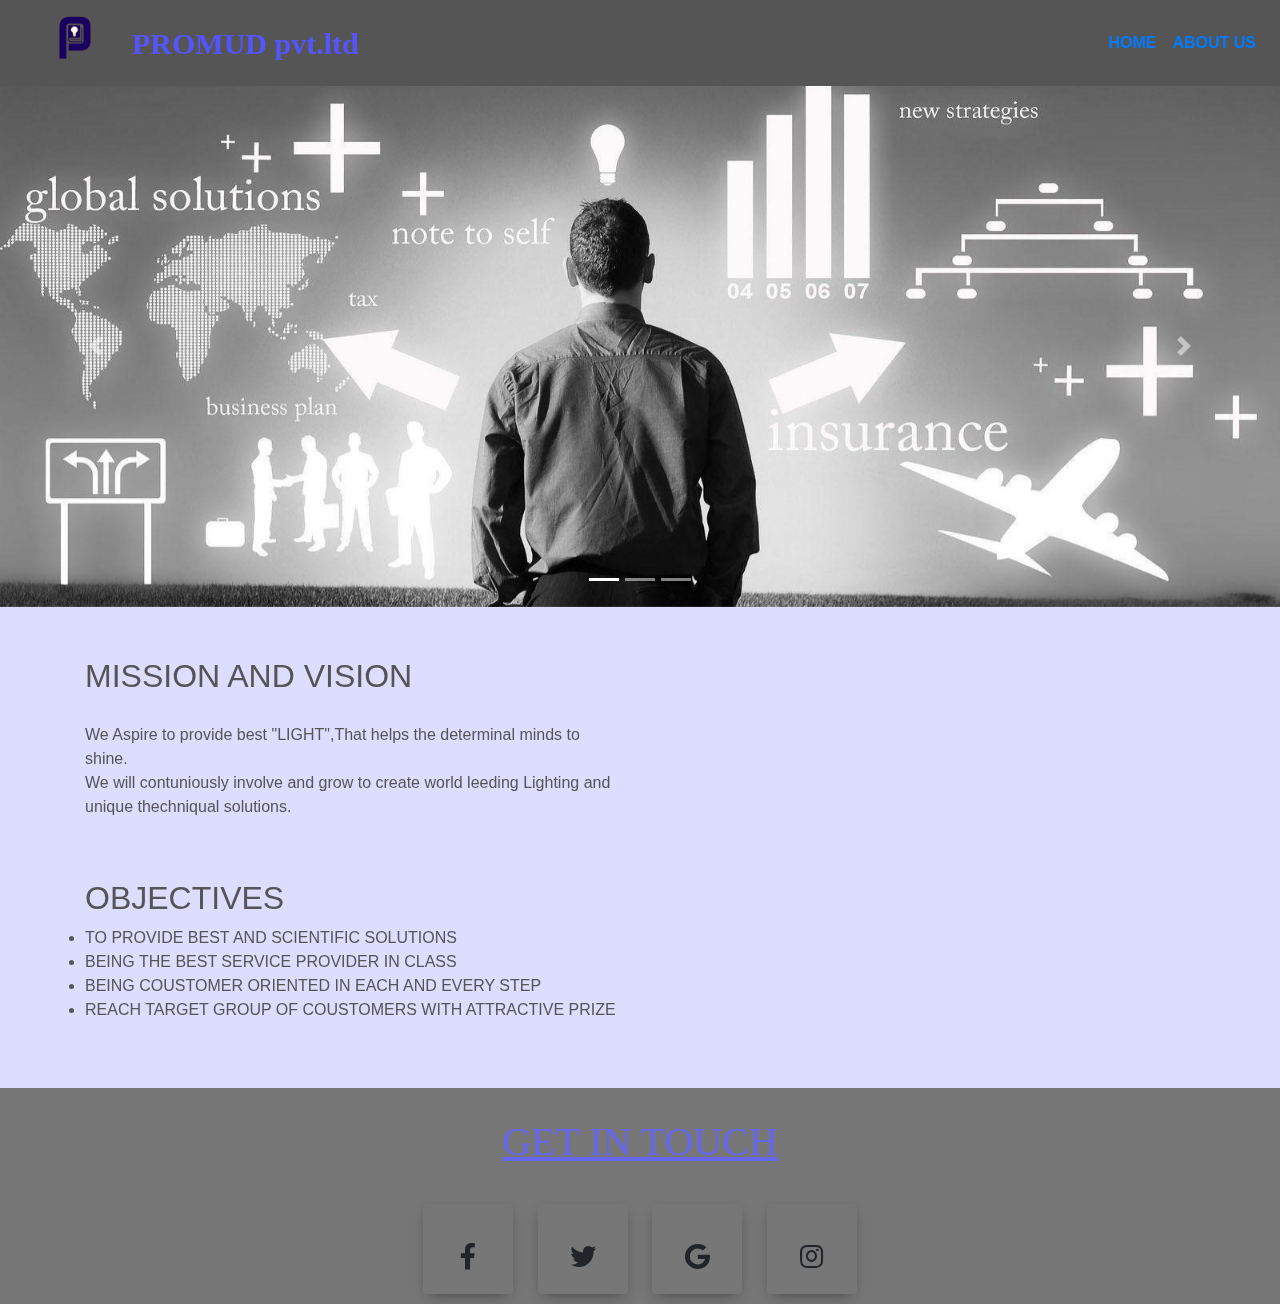
==== index.html @ 29f3ebd2 "first commit" ====
<html>
       <head>
	       <title>PROMUD pvt.ltd</title>
		          <link rel="stylesheet" href="style.css">
				  <link rel="stylesheet" href="https://stackpath.bootstrapcdn.com/bootstrap/4.3.1/css/bootstrap.min.css">
				  <link rel="stylesheet" href="https://use.fontawesome.com/releases/v5.4.1/css/all.css">
				  <script src="https://code.jquery.com/jquery-3.3.1.slim.min.js" ></script>
                  <script src="https://cdnjs.cloudflare.com/ajax/libs/popper.js/1.14.7/umd/popper.min.js"></script>
                  <script src="https://stackpath.bootstrapcdn.com/bootstrap/4.3.1/js/bootstrap.min.js" "></script>
				  <link rel="stylesheet" href="<link rel="stylesheet" href="https://stackpath.bootstrapcdn.com/bootstrap/4.3.1/css/bootstrap.min.css">
	  </head>
	  <body style="background-color: #ddddff;">
	   <!-- navigation bar -->
	     <section id="nev-bar" >
		    
			 <nav class="navbar navbar-expand-lg " style="background-color: #555555">
				<a class="navbar-brand"><img src="logo.png"></a>
                <b class="title" >PROMUD pvt.ltd</b>
				<button class="navbar-toggler" type="button" data-toggle="collapse" data-target="#navbarNavAltMarkup" aria-controls="navbarNavAltMarkup" aria-expanded="false" aria-label="Toggle navigation">
				<span class="navbar-toggler-icon"></span>
				</button>
				<div class="collapse navbar-collapse" id="navbarNavAltMarkup">
							<div class="navbar-nav ml-auto">
									<a class="nav-item nav-link active"  href="1.html">HOME</span></a>
									<a class="nav-item nav-link" href="abt.html">ABOUT US</a>
							</div>
				</div>
			</nav>
        	
        <div id="slider">
			  <div id="headerslidere" class="carousel slide" data-ride="carousel">
			  <ol class="carousel-indicators">
				<li data-target="#headerslidere" data-slide-to="0" class="active"></li>
				<li data-target="#headerslidere" data-slide-to="1"></li>
				<li data-target="#headerslidere" data-slide-to="2"></li>
			  </ol>
			  <div class="carousel-inner">
				<div class="carousel-item active">
				  <img class="d-block img-fluid" src="11.jpg"">
				</div>
				<div class="carousel-item">
				  <img class="d-block img-fluid" src="12.jpg">
				</div>
				<div class="carousel-item">
				  <img class="d-block img-fluid" src="13.jpg">
				</div>
			  </div>
			  <a class="carousel-control-prev" href="#headerslidere" role="button" data-slide="prev">
				<span class="carousel-control-prev-icon" aria-hidden="true"></span>
				<span class="sr-only">Previous</span>
			  </a>
			  <a class="carousel-control-next" href="#headerslidere" role="button" data-slide="next">
				<span class="carousel-control-next-icon" aria-hidden="true"></span>
				<span class="sr-only">Next</span>
			  </a>
			</div>
		</div>
	

       <!--- about -->
	
		<section id="about">
		   <div class="container">
		       <div class="row"> 
			      <div class="col-md-6"> 
                    <h2>MISSION AND VISION</h2>
					  <div class="about-contant">
					     <p1>We Aspire to provide best "LIGHT",That helps the determinal minds to shine.<br/>
			                  We will contuniously involve and grow to create world leeding Lighting and unique thechniqual solutions.
						 </p1>
						 
					<h2 STYLE="padding-top:60px;">OBJECTIVES</h2>
					     <ul>
						   <li>TO PROVIDE BEST AND SCIENTIFIC SOLUTIONS</li>
						   <li>BEING THE BEST SERVICE PROVIDER IN CLASS</li>
						   <li>BEING COUSTOMER ORIENTED IN EACH AND EVERY STEP</li>
						   <li>REACH TARGET GROUP OF COUSTOMERS WITH ATTRACTIVE PRIZE</li>
						 </ul>
					    
					  </div>
				  </div>
 		   </div>
        </section>
		<section id="contact" style="background-color: #777777;">
		   <div class="container">
             <h1 style="text-align:center; color:#6666ee;text-decoration: underline; font-family:Ravie; padding-top:30px; padding-bottom30px;">GET IN TOUCH</h1>
			               <div class="link" style="padding-top:20px;;">
						  <a class="btn" href="#">
							<i class="fab fa-facebook-f"></i>
						 <br/> </a>
						  <a class="btn" href="#">
							<i class="fab fa-twitter"></i>
						  </a>
						  <a class="btn" href="mailto: vishwamhegde23@gmail.com">
							<i class="fab fa-google"></i>
						  </a>
						  <a class="btn" href="https://instagram.com/pramudpvt.ltd?igshid=s2fvcfn22k8f">
							<i class="fab fa-instagram"></i>
						  </a>
						</div>
			          
          	</div>		 
	     </section>		
	  </body>
</html>
---- style.css ----
* 
   {
	 margin: 0;
	 padding: 0;
   } 
 
 /*-------------------------------------navbaar-------------------------------------*/
 
  #nev-bar
{
	position: sticky;
	top: 0;
	z-index: 10;
}
.title
{
    text-align: top;
	font-size:30px;
	font-family:ROG Fonts;
	color:5555ff;
}
/*  
.navbar navbar-expand-lg
{
	color: #ff0000!important;
}*/
.navbar-brand img
   
   {
	   height:60px;
	   padding-left:20px;
   }
 .navbar-nav li
 {
	 padding: 0 30px;
 }
  .navbar-nav li a
 {
	float: right;
	text-align:left;
 }
  #navbar-nav ul li a:hover
  {
	  
	  color: #ff0000!important;
  }
 .navbar
  {
	  background:#fffeeee;
  }
   .navbar-toggler
  {
	  border: none!important;
	  color: #aa0000!important;
	 }
   .nav-link
   {
	    
  	   font-weight:600;
	   font-size: 16px;
   }
   /*-----------about-----------------*/
   #about
   {
	   padding-top:50px;
	   padding-bottom:50px;
	   color: #555;
	   
   }
   #about btn
   {
	  padding-top:50px;
	  padding-bottom:50px;
   }
   .about-contant
   {
	   padding-top:20px;
	  
   }
   
   
   body{
  padding: 0;
  margin: 0;
}
  .link{
  text-align: center;
} 
.btn{
  display: inline-block;
  width: 90px;
  height: 90px;
  background: #f1f1f1s;
  margin: 10px;
  border-radius: 30%;
  box-shadow: 0 5px 15px -5px #00000070;
  color: #3498db;
  overflow: hidden;
  position: relative;
}
.btn i{
  line-height: 90px;
  font-size: 26px;
  transition: 0.2s linear;
}
.btn:hover i{
  transform: scale(1.3);
  color: #f1f1f1;
}
.btn::before{
  content: "";
  position: absolute;
  width: 120%;
  height: 120%;
  background: #3498db;
  transform: rotate(45deg);
  left: -110%;
  top: 90%;
}
.btn:hover::before{
  animation: aaa 0.7s 1;
  top: -10%;
  left: -10%;
}
@keyframes aaa {
  0%{
    left: -110%;
    top: 90%;
  }50%{
    left: 10%;
    top: -30%;
  }100%{
    top: -10%;
    left: -10%;
  }
}
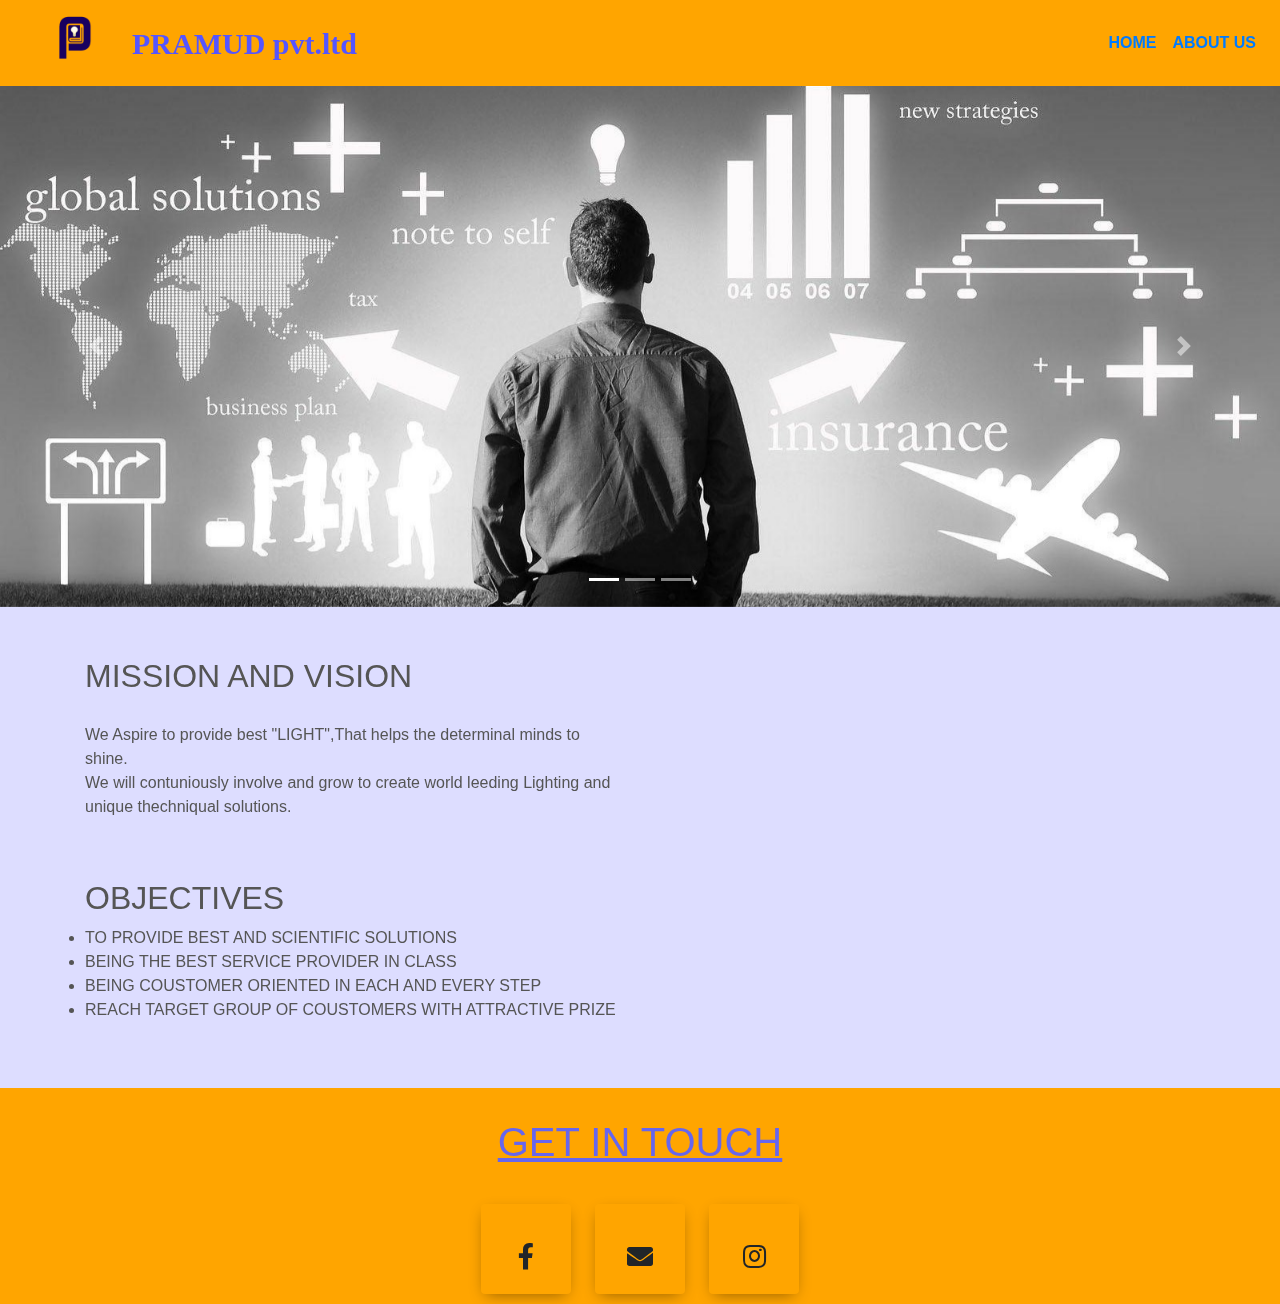
==== commit 1bb438fc: "latest" ====
--- a/index.html
+++ b/index.html
@@ -1,6 +1,6 @@
 <html>
        <head>
-	       <title>PROMUD pvt.ltd</title>
+	       <title>PAAMUD pvt.ltd</title>
 		          <link rel="stylesheet" href="style.css">
 				  <link rel="stylesheet" href="https://stackpath.bootstrapcdn.com/bootstrap/4.3.1/css/bootstrap.min.css">
 				  <link rel="stylesheet" href="https://use.fontawesome.com/releases/v5.4.1/css/all.css">
@@ -13,18 +13,13 @@
 	   <!-- navigation bar -->
 	     <section id="nev-bar" >
 		    
-			 <nav class="navbar navbar-expand-lg " style="background-color: #555555">
+			 <nav class="navbar navbar-expand-lg " style="background-color: #ffa500">
 				<a class="navbar-brand"><img src="logo.png"></a>
-                <b class="title" >PROMUD pvt.ltd</b>
-				<button class="navbar-toggler" type="button" data-toggle="collapse" data-target="#navbarNavAltMarkup" aria-controls="navbarNavAltMarkup" aria-expanded="false" aria-label="Toggle navigation">
-				<span class="navbar-toggler-icon"></span>
-				</button>
-				<div class="collapse navbar-collapse" id="navbarNavAltMarkup">
+                <b class="title" >PRAMUD pvt.ltd</b>
 							<div class="navbar-nav ml-auto">
-									<a class="nav-item nav-link active"  href="1.html">HOME</span></a>
+									<a class="nav-item nav-link active"  href="index.html">HOME</span></a>
 									<a class="nav-item nav-link" href="abt.html">ABOUT US</a>
 							</div>
-				</div>
 			</nav>
         	
         <div id="slider">
@@ -79,20 +74,18 @@
 					    
 					  </div>
 				  </div>
- 		   </div>
+ 		        </div>
+		   </div>
         </section>
-		<section id="contact" style="background-color: #777777;">
+		<section id="contact" style="background-color: #ffa500;">
 		   <div class="container">
-             <h1 style="text-align:center; color:#6666ee;text-decoration: underline; font-family:Ravie; padding-top:30px; padding-bottom30px;">GET IN TOUCH</h1>
+             <h1 style="text-align:center; color:#6666ee;text-decoration: underline; padding-top:30px; padding-bottom30px;">GET IN TOUCH</h1>
 			               <div class="link" style="padding-top:20px;;">
-						  <a class="btn" href="#">
+						  <a class="btn" href="https://www.facebook.com/pramudpvtltd-101595484635130/">
 							<i class="fab fa-facebook-f"></i>
-						 <br/> </a>
-						  <a class="btn" href="#">
-							<i class="fab fa-twitter"></i>
 						  </a>
-						  <a class="btn" href="mailto: vishwamhegde23@gmail.com">
-							<i class="fab fa-google"></i>
+						  <a class="btn" href="mailto: pramudpvt@rediffmail.com">
+							<i class="fa fa-envelope"></i>
 						  </a>
 						  <a class="btn" href="https://instagram.com/pramudpvt.ltd?igshid=s2fvcfn22k8f">
 							<i class="fab fa-instagram"></i>
